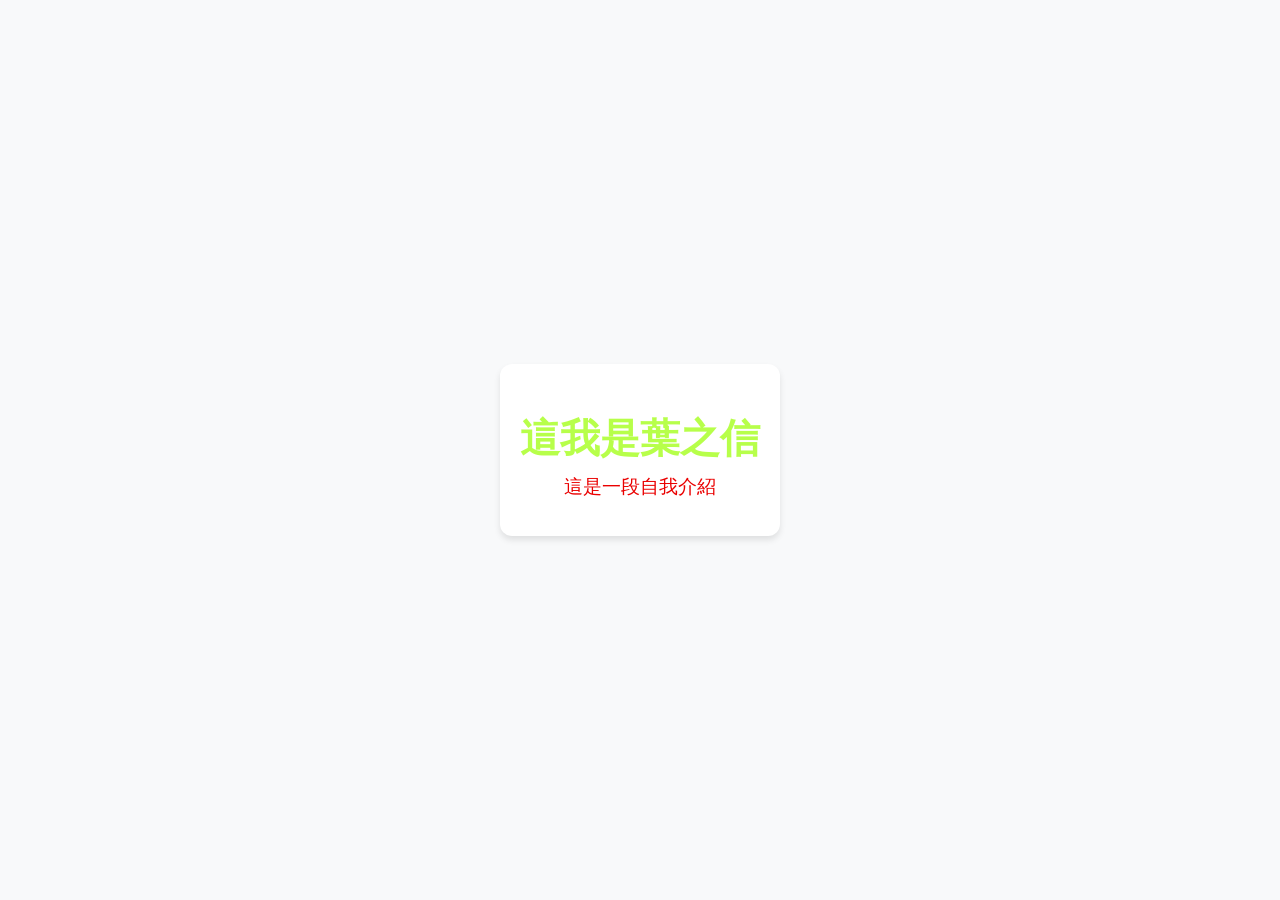
==== nutc2504lab_hwday1/index.html @ 71fb1f8c "html資料匣和day1" ====
<!DOCTYPE html>
<html lang="zh-Hant">
<head>
    <meta charset="UTF-8">
    <meta name="viewport" content="width=device-width, initial-scale=1.0">
    <title>我的靜態網頁</title>
    <link rel="stylesheet" href="color.css">
</head>
<body>

    <div class="container">
        <h1>這我是葉之信</h1>
        <h2>這是一段自我介紹</h2>
    </div>

</body>
</html>
---- nutc2504lab_hwday1/color.css ----
body {
    font-family: -apple-system, BlinkMacSystemFont, "Segoe UI", Roboto, sans-serif;
    display: flex;
    flex-direction: column;
    justify-content: center;
    align-items: center;
    height: 100vh;
    margin: 0;
    background-color: #f8f9fa;
    color: #333;
}

.container {
    text-align: center;
    padding: 20px;
    background: white;
    border-radius: 12px;
    box-shadow: 0 4px 6px rgba(0,0,0,0.1);
}

h1 {
    margin-bottom: 8px;
    font-size: 2.5rem;
    color: #B7FF4A;
}

h2 {
    margin-top: 0;
    font-weight: 400;
    color: #EA0000;
    font-size: 1.2rem;
}
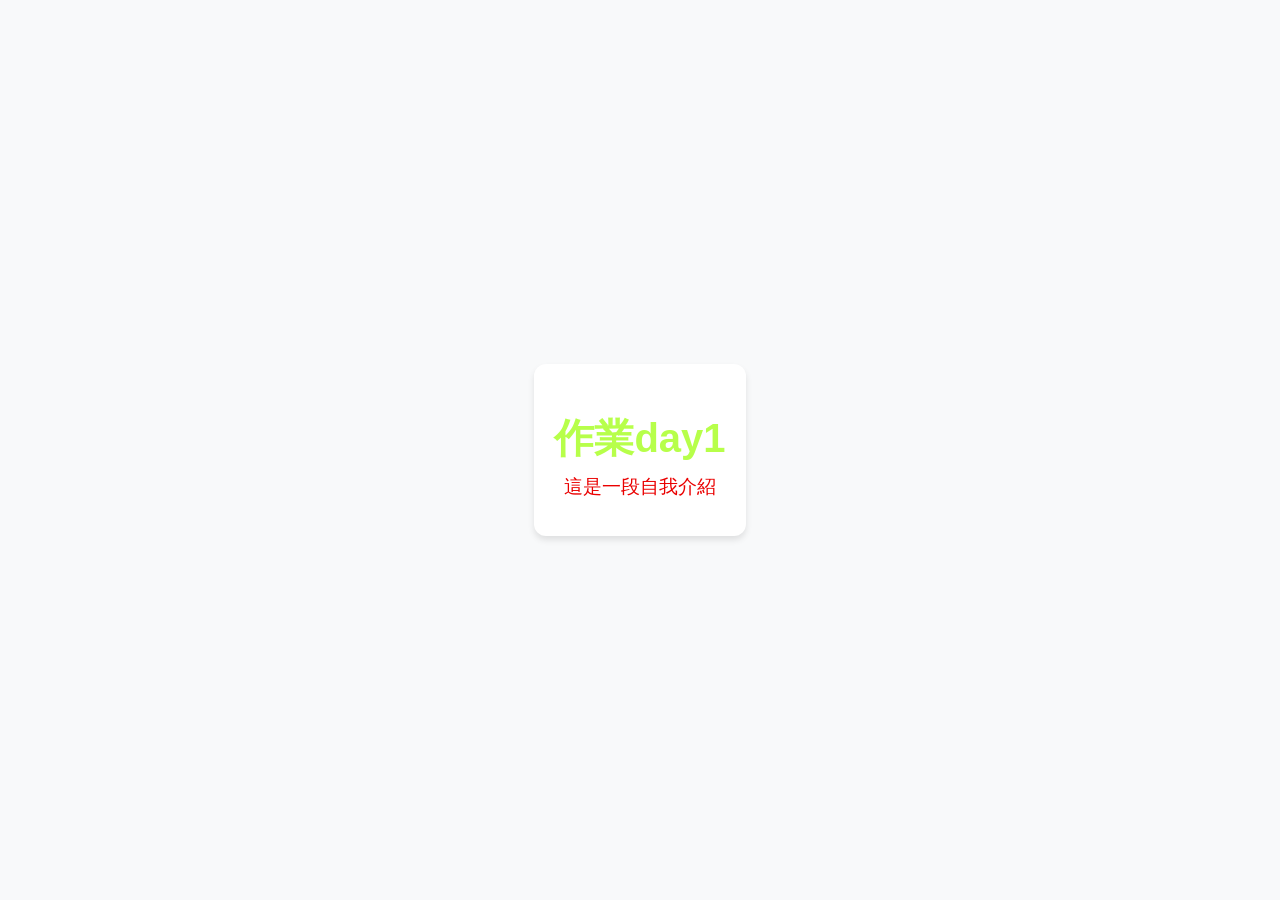
==== commit 75684932: "test" ====
--- a/nutc2504lab_hwday1/index.html
+++ b/nutc2504lab_hwday1/index.html
@@ -3,13 +3,13 @@
 <head>
     <meta charset="UTF-8">
     <meta name="viewport" content="width=device-width, initial-scale=1.0">
-    <title>我的靜態網頁</title>
+    <title>資工三1_黃伍麟_abcd0624tw@gmail.com</title>
     <link rel="stylesheet" href="color.css">
 </head>
 <body>
 
     <div class="container">
-        <h1>這我是葉之信</h1>
+        <h1>作業day1</h1>
         <h2>這是一段自我介紹</h2>
     </div>
 
